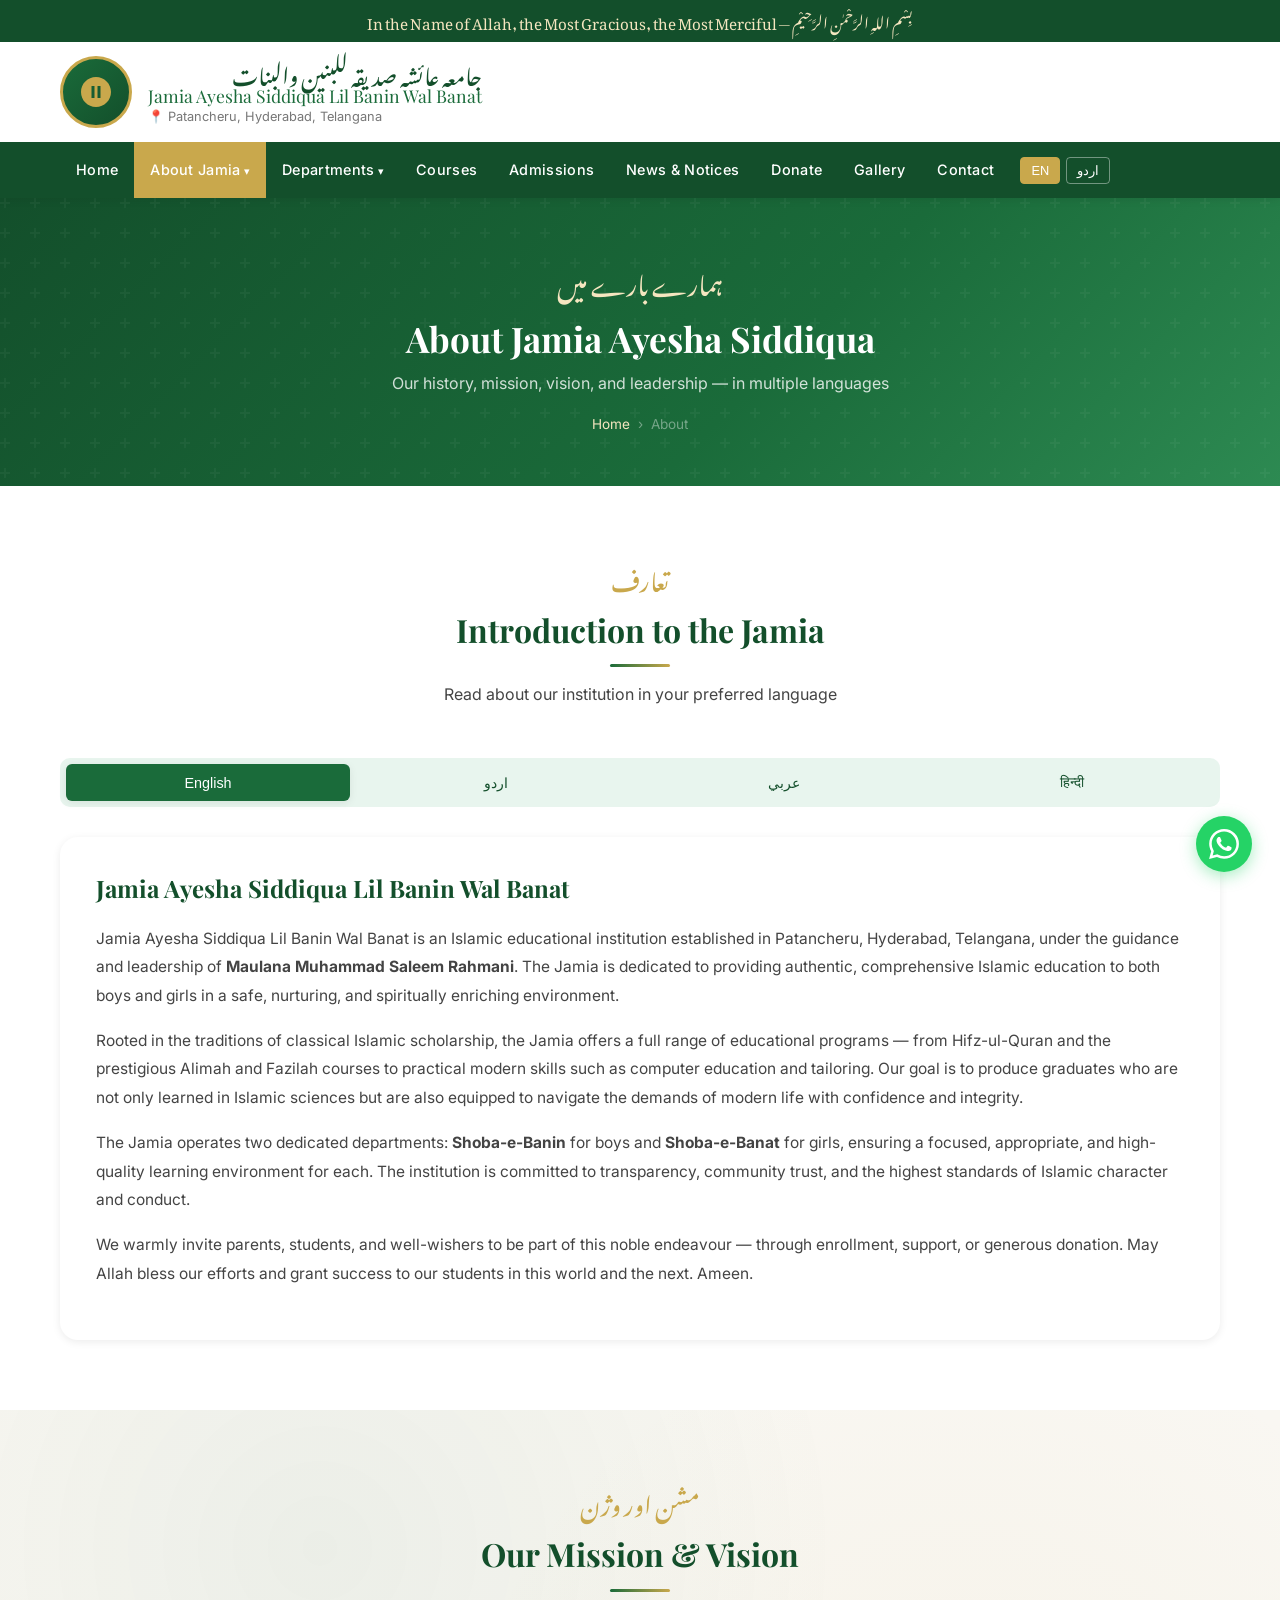
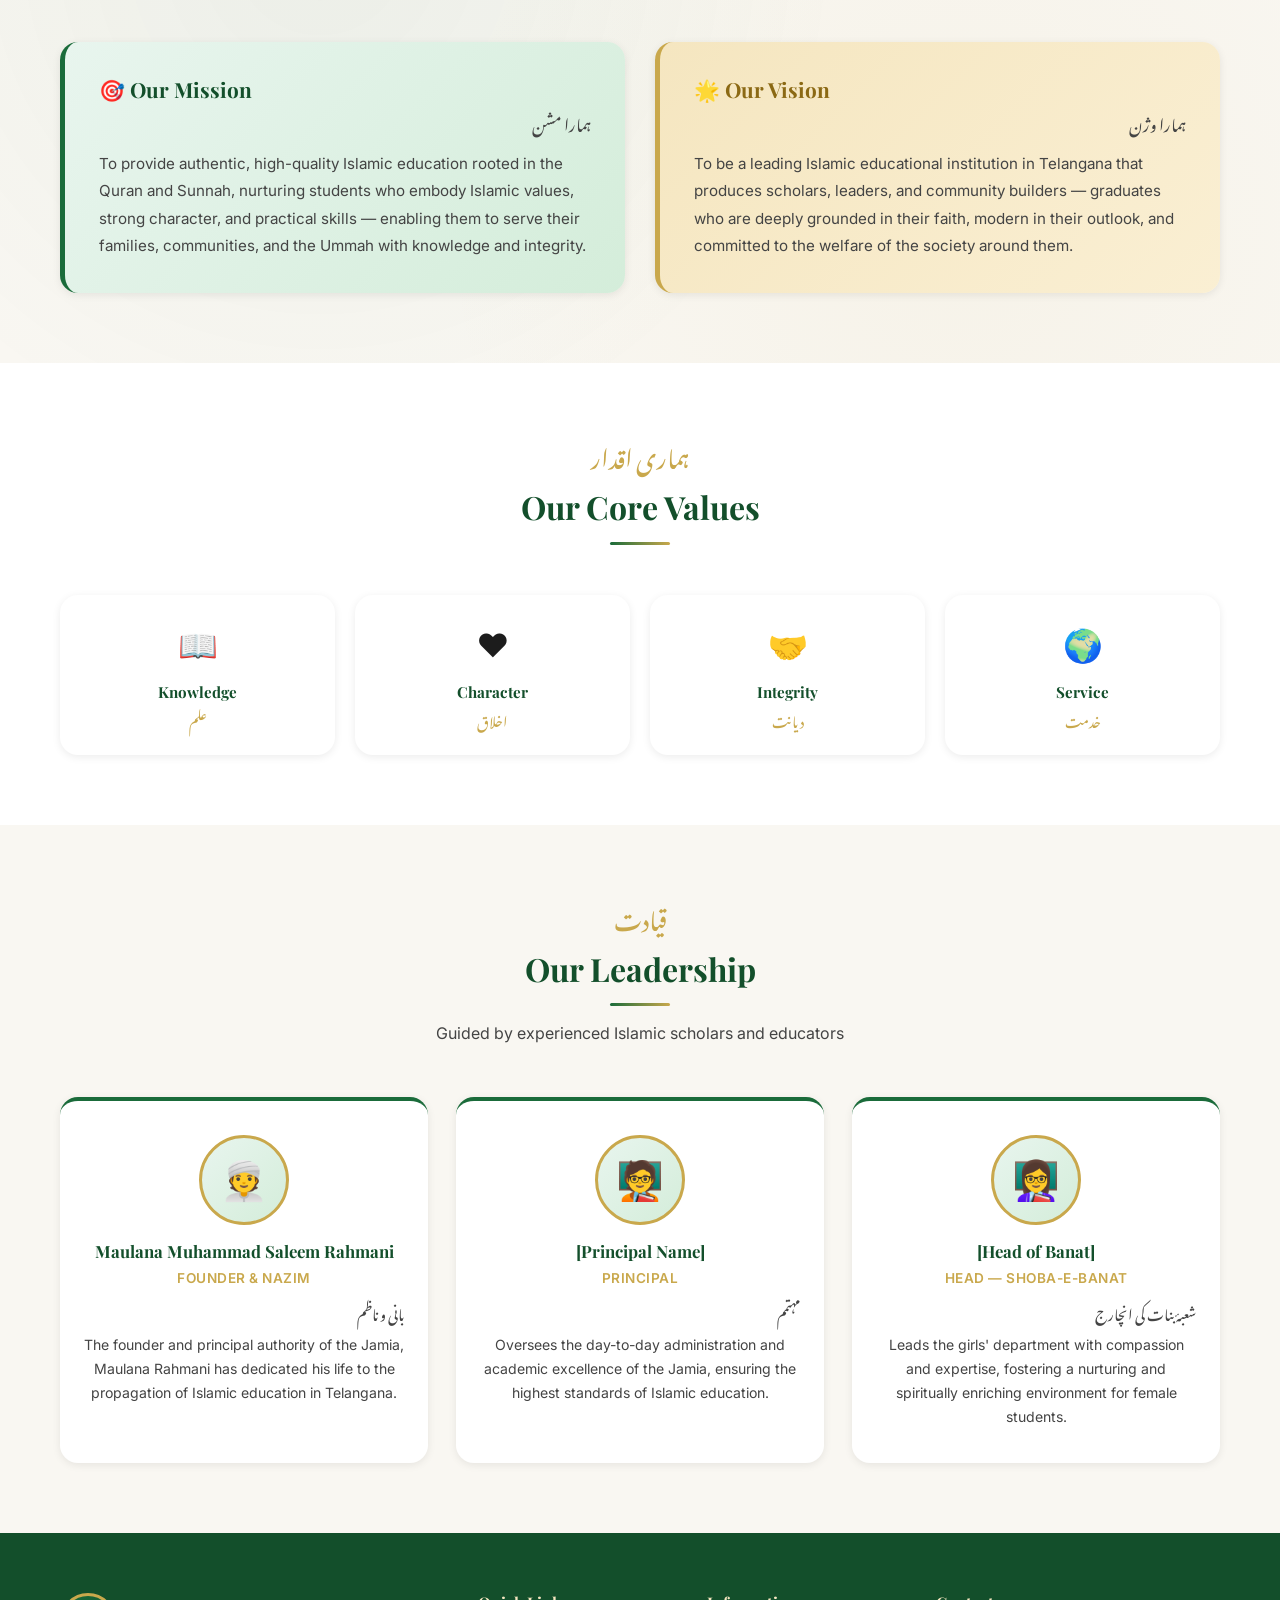
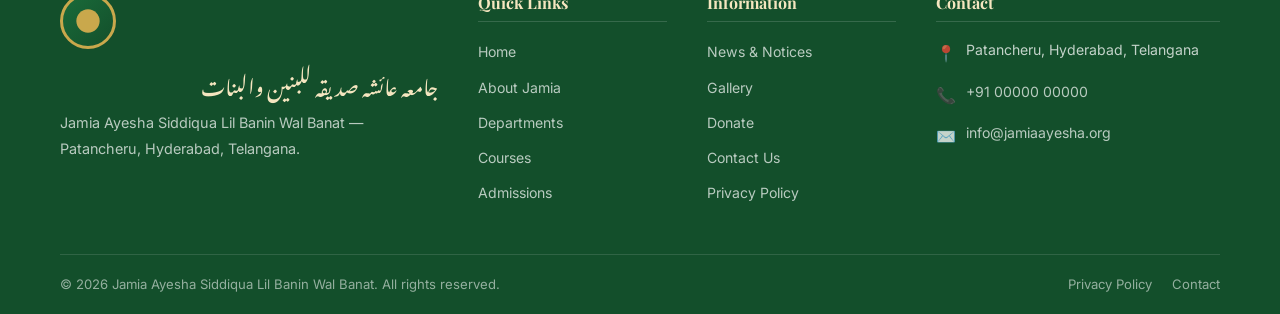
==== about.html @ 49579699 "feat: initial build — Jamia Ayesha Siddiqua complete static website" ====
<!DOCTYPE html>
<html lang="en">
<head>
  <meta charset="UTF-8" />
  <meta name="viewport" content="width=device-width, initial-scale=1.0" />
  <meta name="description" content="About Jamia Ayesha Siddiqua Lil Banin Wal Banat — Mission, Vision, Leadership, and introduction in English, Urdu, Arabic, and Hindi." />
  <title>About — Jamia Ayesha Siddiqua</title>
  <link rel="stylesheet" href="css/style.css" />
  <style>
    /* ---- LEADERSHIP CARDS ---- */
    .leadership-grid {
      display: grid;
      grid-template-columns: repeat(3, 1fr);
      gap: 28px;
    }
    .leader-card {
      text-align: center;
      background: var(--white);
      border-radius: var(--radius-lg);
      padding: 34px 24px;
      box-shadow: var(--shadow-sm);
      border-top: 4px solid var(--green);
      transition: transform var(--transition);
    }
    .leader-card:hover { transform: translateY(-4px); }
    .leader-avatar {
      width: 90px;
      height: 90px;
      border-radius: 50%;
      background: linear-gradient(135deg, var(--green-light), #d4edda);
      display: flex;
      align-items: center;
      justify-content: center;
      margin: 0 auto 16px;
      font-size: 2.4rem;
      border: 3px solid var(--gold);
    }
    .leader-card h3 { font-size: 1.05rem; color: var(--green-dark); margin-bottom: 4px; }
    .leader-card .role {
      font-size: 0.85rem;
      color: var(--gold);
      font-weight: 600;
      text-transform: uppercase;
      letter-spacing: 0.5px;
      display: block;
      margin-bottom: 10px;
    }
    .leader-card p { font-size: 0.88rem; color: var(--text-mid); }

    /* ---- MISSION/VISION ---- */
    .mv-grid {
      display: grid;
      grid-template-columns: 1fr 1fr;
      gap: 30px;
    }
    .mv-card {
      padding: 34px;
      border-radius: var(--radius-lg);
      box-shadow: var(--shadow-sm);
    }
    .mv-card.mission { background: linear-gradient(135deg, var(--green-light), #d4edda); border-left: 5px solid var(--green); }
    .mv-card.vision  { background: linear-gradient(135deg, var(--gold-light), #faefd3); border-left: 5px solid var(--gold); }
    .mv-card h3 { font-size: 1.3rem; margin-bottom: 6px; }
    .mv-card.mission h3 { color: var(--green-dark); }
    .mv-card.vision h3  { color: #8b6914; }
    .mv-card .urdu-sub {
      font-family: var(--font-urdu);
      font-size: 1rem;
      color: var(--text-mid);
      direction: rtl;
      display: block;
      margin-bottom: 14px;
    }
    .mv-card p { font-size: 0.95rem; color: var(--text-mid); line-height: 1.8; }

    /* ---- TAB CONTENT ---- */
    .intro-content {
      background: var(--white);
      border-radius: var(--radius-lg);
      padding: 36px;
      box-shadow: var(--shadow-sm);
    }
    .intro-content h2 {
      color: var(--green-dark);
      margin-bottom: 20px;
      font-size: 1.5rem;
    }
    .intro-content p {
      color: var(--text-mid);
      margin-bottom: 16px;
      font-size: 0.97rem;
      line-height: 1.85;
    }
    .intro-content.rtl p { direction: rtl; font-size: 1.05rem; line-height: 2; }
    .intro-content.rtl h2 { direction: rtl; }

    /* ---- VALUES ---- */
    .values-grid {
      display: grid;
      grid-template-columns: repeat(4, 1fr);
      gap: 20px;
    }
    .value-item {
      text-align: center;
      padding: 24px 16px;
      background: var(--white);
      border-radius: var(--radius-lg);
      box-shadow: var(--shadow-sm);
    }
    .value-icon { font-size: 2rem; display: block; margin-bottom: 10px; }
    .value-item h4 { font-size: 0.95rem; color: var(--green-dark); margin-bottom: 4px; }
    .value-item .urdu-val {
      font-family: var(--font-urdu);
      font-size: 0.88rem;
      color: var(--gold);
      direction: rtl;
      display: block;
    }

    @media (max-width: 768px) {
      .leadership-grid { grid-template-columns: 1fr; }
      .mv-grid { grid-template-columns: 1fr; }
      .values-grid { grid-template-columns: 1fr 1fr; }
      .intro-content { padding: 24px 18px; }
    }
    @media (max-width: 480px) {
      .values-grid { grid-template-columns: 1fr; }
    }
  </style>
</head>
<body>

<!-- HEADER -->
<header class="site-header">
  <div class="header-top">
    <p>بِسْمِ اللهِ الرَّحْمٰنِ الرَّحِيْمِ — In the Name of Allah, the Most Gracious, the Most Merciful</p>
  </div>
  <div class="container">
    <div class="header-brand">
      <a href="index.html" class="brand-logo">
        <div class="logo-placeholder">
          <svg viewBox="0 0 24 24"><path d="M12 2C6.48 2 2 6.48 2 12s4.48 10 10 10 10-4.48 10-10S17.52 2 12 2zm-1 14H9V8h2v8zm4 0h-2V8h2v8z"/></svg>
        </div>
        <div class="brand-text">
          <span class="name-urdu">جامعہ عائشہ صدیقہ للبنین والبنات</span>
          <span class="name-en">Jamia Ayesha Siddiqua Lil Banin Wal Banat</span>
          <span class="location">📍 Patancheru, Hyderabad, Telangana</span>
        </div>
      </a>
    </div>
  </div>
  <nav class="main-nav">
    <div class="container nav-inner">
      <ul class="nav-list" id="navList">
        <li><a href="index.html">Home</a></li>
        <li class="has-dropdown">
          <a href="about.html" class="active">About Jamia</a>
          <ul class="dropdown">
            <li><a href="about.html#intro">Introduction</a></li>
            <li><a href="about.html#mission">Mission & Vision</a></li>
            <li><a href="about.html#leadership">Leadership</a></li>
          </ul>
        </li>
        <li class="has-dropdown">
          <a href="departments.html">Departments</a>
          <ul class="dropdown">
            <li><a href="departments.html#banin">Shoba-e-Banin (Boys)</a></li>
            <li><a href="departments.html#banat">Shoba-e-Banat (Girls)</a></li>
          </ul>
        </li>
        <li><a href="courses.html">Courses</a></li>
        <li><a href="admissions.html">Admissions</a></li>
        <li><a href="news.html">News & Notices</a></li>
        <li><a href="donations.html">Donate</a></li>
        <li><a href="gallery.html">Gallery</a></li>
        <li><a href="contact.html">Contact</a></li>
        <div class="lang-switcher">
          <button class="lang-btn active" onclick="setLang('en')">EN</button>
          <button class="lang-btn" onclick="setLang('ur')">اردو</button>
        </div>
      </ul>
      <button class="hamburger" id="hamburger" aria-label="Toggle menu">
        <span></span><span></span><span></span>
      </button>
    </div>
  </nav>
</header>

<!-- PAGE HERO -->
<section class="page-hero">
  <div class="container">
    <span class="urdu-heading">ہمارے بارے میں</span>
    <h1>About Jamia Ayesha Siddiqua</h1>
    <p>Our history, mission, vision, and leadership — in multiple languages</p>
    <div class="breadcrumb">
      <a href="index.html">Home</a>
      <span>›</span>
      <span>About</span>
    </div>
  </div>
</section>

<!-- ============================================================
     INTRODUCTION — TABBED
     ============================================================ -->
<section class="section" id="intro">
  <div class="container">
    <div class="section-header">
      <span class="urdu-title">تعارف</span>
      <h2>Introduction to the Jamia</h2>
      <div class="divider"></div>
      <p>Read about our institution in your preferred language</p>
    </div>

    <div class="tabs" role="tablist">
      <button class="tab-btn active" role="tab" aria-selected="true"  onclick="switchTab('en')">English</button>
      <button class="tab-btn"        role="tab" aria-selected="false" onclick="switchTab('ur')">اردو</button>
      <button class="tab-btn"        role="tab" aria-selected="false" onclick="switchTab('ar')">عربي</button>
      <button class="tab-btn"        role="tab" aria-selected="false" onclick="switchTab('hi')">हिन्दी</button>
    </div>

    <!-- English -->
    <div class="tab-panel active" id="tab-en">
      <div class="intro-content">
        <h2>Jamia Ayesha Siddiqua Lil Banin Wal Banat</h2>
        <p>Jamia Ayesha Siddiqua Lil Banin Wal Banat is an Islamic educational institution established in Patancheru, Hyderabad, Telangana, under the guidance and leadership of <strong>Maulana Muhammad Saleem Rahmani</strong>. The Jamia is dedicated to providing authentic, comprehensive Islamic education to both boys and girls in a safe, nurturing, and spiritually enriching environment.</p>
        <p>Rooted in the traditions of classical Islamic scholarship, the Jamia offers a full range of educational programs — from Hifz-ul-Quran and the prestigious Alimah and Fazilah courses to practical modern skills such as computer education and tailoring. Our goal is to produce graduates who are not only learned in Islamic sciences but are also equipped to navigate the demands of modern life with confidence and integrity.</p>
        <p>The Jamia operates two dedicated departments: <strong>Shoba-e-Banin</strong> for boys and <strong>Shoba-e-Banat</strong> for girls, ensuring a focused, appropriate, and high-quality learning environment for each. The institution is committed to transparency, community trust, and the highest standards of Islamic character and conduct.</p>
        <p>We warmly invite parents, students, and well-wishers to be part of this noble endeavour — through enrollment, support, or generous donation. May Allah bless our efforts and grant success to our students in this world and the next. Ameen.</p>
      </div>
    </div>

    <!-- Urdu -->
    <div class="tab-panel" id="tab-ur">
      <div class="intro-content rtl urdu">
        <h2>جامعہ عائشہ صدیقہ للبنین والبنات</h2>
        <p>جامعہ عائشہ صدیقہ للبنین والبنات ایک اسلامی تعلیمی ادارہ ہے جو پٹانچیرو، حیدرآباد، تلنگانہ میں قائم کیا گیا ہے۔ یہ ادارہ مولانا محمد سلیم رحمانی کی سرپرستی اور رہنمائی میں ڈھیروں طلبہ و طالبات کو معیاری دینی تعلیم فراہم کر رہا ہے۔</p>
        <p>جامعہ کا بنیادی مقصد قرآن و سنت کی روشنی میں علم دین کو عام کرنا اور ایسے فارغین تیار کرنا ہے جو دین و دنیا دونوں میں کامیاب ہوں۔ ادارے میں حفظ القرآن، عالمہ، فاضلہ، مومنہ کورس، ایک سالہ دینیات ڈپلومہ، کمپیوٹر تعلیم اور سلائی کڑھائی جیسے مختلف شعبہ جات موجود ہیں۔</p>
        <p>جامعہ میں دو الگ الگ شعبہ جات قائم ہیں: <strong>شعبۂ بنین</strong> (لڑکوں کے لیے) اور <strong>شعبۂ بنات</strong> (لڑکیوں کے لیے)، تاکہ ہر طالب علم کو مناسب اور معیاری تعلیمی ماحول میسر ہو۔</p>
        <p>ہم تمام والدین، طلبہ و طالبات اور خیرخواہان کو دعوت دیتے ہیں کہ وہ اس نیک مشن میں شامل ہوں — خواہ داخلے کے ذریعے، تعاون سے، یا مالی امداد کے ذریعے۔ اللہ تعالیٰ ہمارے اس ادارے کو قبول فرمائے اور ہمارے طلبہ کو دنیا و آخرت میں کامیابی عطا فرمائے۔ آمین۔</p>
      </div>
    </div>

    <!-- Arabic -->
    <div class="tab-panel" id="tab-ar">
      <div class="intro-content rtl arabic">
        <h2>جامعة عائشة الصديقة للبنين والبنات</h2>
        <p>جامعة عائشة الصديقة للبنين والبنات مؤسسة تعليمية إسلامية تأسست في باتانشيرو، حيدر آباد، تلنغانا، بالهند، تحت إشراف وقيادة <strong>المولانا محمد سليم رحماني</strong>. تسعى الجامعة إلى تقديم تعليم إسلامي أصيل وشامل للطلاب والطالبات في بيئة آمنة ومثرية روحياً.</p>
        <p>تضم الجامعة مناهج متنوعة تشمل حفظ القرآن الكريم، ودورات العالمة والفاضلة، ودبلوم سنوي في الدينيات، إضافة إلى التعليم الحاسوبي والتدريب المهني؛ مما يُعدّ الطلاب لمواجهة متطلبات الحياة المعاصرة بثقة وأخلاق إسلامية رفيعة.</p>
        <p>يشتمل الجامعة على قسمين مستقلين: <strong>شعبة البنين</strong> و<strong>شعبة البنات</strong>، لضمان بيئة تعليمية ملائمة وعالية الجودة لكلٍّ منهما.</p>
        <p>ندعو الآباء والطلاب والمحسنين للمشاركة في هذا المشروع النبيل — سواء بالالتحاق بالدراسة أو بالدعم والمساهمة المادية. اللهم تقبّل منا وأعِن طلابنا على النجاح في الدنيا والآخرة. آمين.</p>
      </div>
    </div>

    <!-- Hindi -->
    <div class="tab-panel" id="tab-hi">
      <div class="intro-content">
        <h2>जामिया आयशा सिद्दीका लिल बनीन वल बनात</h2>
        <p>जामिया आयशा सिद्दीका लिल बनीन वल बनात एक इस्लामी शैक्षणिक संस्थान है जो पटानचेरू, हैदराबाद, तेलंगाना में स्थापित किया गया है। यह संस्थान <strong>मौलाना मुहम्मद सलीम रहमानी</strong> के नेतृत्व और मार्गदर्शन में बच्चों और बच्चियों दोनों को उत्कृष्ट दीनी शिक्षा प्रदान कर रहा है।</p>
        <p>जामिया में हिफ्ज़ उल-क़ुरआन, आलिमह और फ़ाज़िलह कोर्स, मोमिना कोर्स, एक वर्षीय दीनियात डिप्लोमा, कंप्यूटर शिक्षा और सिलाई-कढ़ाई जैसे विविध पाठ्यक्रम उपलब्ध हैं। हमारा लक्ष्य ऐसे स्नातक तैयार करना है जो दीन और दुनिया दोनों में सफल हों।</p>
        <p>संस्थान में दो अलग विभाग हैं: <strong>शोबा-ए-बनीन</strong> (लड़कों के लिए) और <strong>शोबा-ए-बनात</strong> (लड़कियों के लिए), जिससे प्रत्येक विद्यार्थी को उचित और उच्च-गुणवत्ता वाला शैक्षिक माहौल मिले।</p>
        <p>हम सभी अभिभावकों, छात्रों और शुभचिंतकों को इस नेक कार्य में भाग लेने के लिए आमंत्रित करते हैं। अल्लाह हमारे प्रयासों को स्वीकार करे और हमारे छात्रों को इस दुनिया और आखिरत में कामयाबी दे। आमीन।</p>
      </div>
    </div>
  </div>
</section>

<!-- ============================================================
     MISSION & VISION
     ============================================================ -->
<section class="section section-alt pattern-bg" id="mission">
  <div class="container">
    <div class="section-header">
      <span class="urdu-title">مشن اور وژن</span>
      <h2>Our Mission & Vision</h2>
      <div class="divider"></div>
    </div>
    <div class="mv-grid">
      <div class="mv-card mission">
        <h3>🎯 Our Mission</h3>
        <span class="urdu-sub">ہمارا مشن</span>
        <p>To provide authentic, high-quality Islamic education rooted in the Quran and Sunnah, nurturing students who embody Islamic values, strong character, and practical skills — enabling them to serve their families, communities, and the Ummah with knowledge and integrity.</p>
      </div>
      <div class="mv-card vision">
        <h3>🌟 Our Vision</h3>
        <span class="urdu-sub">ہمارا وژن</span>
        <p>To be a leading Islamic educational institution in Telangana that produces scholars, leaders, and community builders — graduates who are deeply grounded in their faith, modern in their outlook, and committed to the welfare of the society around them.</p>
      </div>
    </div>
  </div>
</section>

<!-- ============================================================
     CORE VALUES
     ============================================================ -->
<section class="section">
  <div class="container">
    <div class="section-header">
      <span class="urdu-title">ہماری اقدار</span>
      <h2>Our Core Values</h2>
      <div class="divider"></div>
    </div>
    <div class="values-grid">
      <div class="value-item">
        <span class="value-icon">📖</span>
        <h4>Knowledge</h4>
        <span class="urdu-val">علم</span>
      </div>
      <div class="value-item">
        <span class="value-icon">❤️</span>
        <h4>Character</h4>
        <span class="urdu-val">اخلاق</span>
      </div>
      <div class="value-item">
        <span class="value-icon">🤝</span>
        <h4>Integrity</h4>
        <span class="urdu-val">دیانت</span>
      </div>
      <div class="value-item">
        <span class="value-icon">🌍</span>
        <h4>Service</h4>
        <span class="urdu-val">خدمت</span>
      </div>
    </div>
  </div>
</section>

<!-- ============================================================
     LEADERSHIP
     ============================================================ -->
<section class="section section-alt" id="leadership">
  <div class="container">
    <div class="section-header">
      <span class="urdu-title">قیادت</span>
      <h2>Our Leadership</h2>
      <div class="divider"></div>
      <p>Guided by experienced Islamic scholars and educators</p>
    </div>
    <div class="leadership-grid">
      <div class="leader-card">
        <div class="leader-avatar">👳</div>
        <h3>Maulana Muhammad Saleem Rahmani</h3>
        <span class="role">Founder & Nazim</span>
        <!-- Replace with Urdu title if needed -->
        <p class="urdu" style="font-size:0.9rem;margin-bottom:8px;">بانی و ناظم</p>
        <p>The founder and principal authority of the Jamia, Maulana Rahmani has dedicated his life to the propagation of Islamic education in Telangana.</p>
      </div>
      <div class="leader-card">
        <div class="leader-avatar">🧑‍🏫</div>
        <h3>[Principal Name]</h3>
        <!-- Replace with actual name -->
        <span class="role">Principal</span>
        <p class="urdu" style="font-size:0.9rem;margin-bottom:8px;">مہتمم</p>
        <p>Oversees the day-to-day administration and academic excellence of the Jamia, ensuring the highest standards of Islamic education.</p>
      </div>
      <div class="leader-card">
        <div class="leader-avatar">👩‍🏫</div>
        <h3>[Head of Banat]</h3>
        <!-- Replace with actual name -->
        <span class="role">Head — Shoba-e-Banat</span>
        <p class="urdu" style="font-size:0.9rem;margin-bottom:8px;">شعبۂ بنات کی انچارج</p>
        <p>Leads the girls' department with compassion and expertise, fostering a nurturing and spiritually enriching environment for female students.</p>
      </div>
    </div>
  </div>
</section>

<!-- FOOTER -->
<footer class="site-footer">
  <div class="container">
    <div class="footer-grid">
      <div class="footer-brand">
        <div class="logo-placeholder" style="width:56px;height:56px;">
          <svg viewBox="0 0 24 24" style="width:28px;height:28px;fill:var(--gold);"><path d="M12 2C6.48 2 2 6.48 2 12s4.48 10 10 10 10-4.48 10-10S17.52 2 12 2z"/></svg>
        </div>
        <span class="name-urdu" style="margin-top:10px;">جامعہ عائشہ صدیقہ للبنین والبنات</span>
        <p style="margin-top:10px;">Jamia Ayesha Siddiqua Lil Banin Wal Banat — Patancheru, Hyderabad, Telangana.</p>
      </div>
      <div class="footer-col">
        <h4>Quick Links</h4>
        <ul>
          <li><a href="index.html">Home</a></li>
          <li><a href="about.html">About Jamia</a></li>
          <li><a href="departments.html">Departments</a></li>
          <li><a href="courses.html">Courses</a></li>
          <li><a href="admissions.html">Admissions</a></li>
        </ul>
      </div>
      <div class="footer-col">
        <h4>Information</h4>
        <ul>
          <li><a href="news.html">News & Notices</a></li>
          <li><a href="gallery.html">Gallery</a></li>
          <li><a href="donations.html">Donate</a></li>
          <li><a href="contact.html">Contact Us</a></li>
          <li><a href="privacy.html">Privacy Policy</a></li>
        </ul>
      </div>
      <div class="footer-col">
        <h4>Contact</h4>
        <div class="footer-contact-item"><span class="icon">📍</span><span>Patancheru, Hyderabad, Telangana</span></div>
        <div class="footer-contact-item"><span class="icon">📞</span><a href="tel:+910000000000" style="color:rgba(255,255,255,0.7);">+91 00000 00000</a></div>
        <div class="footer-contact-item"><span class="icon">✉️</span><a href="mailto:info@jamiaayesha.org" style="color:rgba(255,255,255,0.7);">info@jamiaayesha.org</a></div>
      </div>
    </div>
    <div class="footer-bottom">
      <p>© 2026 Jamia Ayesha Siddiqua Lil Banin Wal Banat. All rights reserved.</p>
      <div class="footer-bottom-links">
        <a href="privacy.html">Privacy Policy</a>
        <a href="contact.html">Contact</a>
      </div>
    </div>
  </div>
</footer>

<a href="https://wa.me/910000000000" class="whatsapp-float" target="_blank" rel="noopener" aria-label="Chat on WhatsApp">
  <svg viewBox="0 0 24 24"><path d="M17.472 14.382c-.297-.149-1.758-.867-2.03-.967-.273-.099-.471-.148-.67.15-.197.297-.767.966-.94 1.164-.173.199-.347.223-.644.075-.297-.15-1.255-.463-2.39-1.475-.883-.788-1.48-1.761-1.653-2.059-.173-.297-.018-.458.13-.606.134-.133.298-.347.446-.52.149-.174.198-.298.298-.497.099-.198.05-.371-.025-.52-.075-.149-.669-1.612-.916-2.207-.242-.579-.487-.5-.669-.51-.173-.008-.371-.01-.57-.01-.198 0-.52.074-.792.372-.272.297-1.04 1.016-1.04 2.479 0 1.462 1.065 2.875 1.213 3.074.149.198 2.096 3.2 5.077 4.487.709.306 1.262.489 1.694.625.712.227 1.36.195 1.871.118.571-.085 1.758-.719 2.006-1.413.248-.694.248-1.289.173-1.413-.074-.124-.272-.198-.57-.347m-5.421 7.403h-.004a9.87 9.87 0 01-5.031-1.378l-.361-.214-3.741.982.998-3.648-.235-.374a9.86 9.86 0 01-1.51-5.26c.001-5.45 4.436-9.884 9.888-9.884 2.64 0 5.122 1.03 6.988 2.898a9.825 9.825 0 012.893 6.994c-.003 5.45-4.437 9.884-9.885 9.884m8.413-18.297A11.815 11.815 0 0012.05 0C5.495 0 .16 5.335.157 11.892c0 2.096.547 4.142 1.588 5.945L.057 24l6.305-1.654a11.882 11.882 0 005.683 1.448h.005c6.554 0 11.89-5.335 11.893-11.893a11.821 11.821 0 00-3.48-8.413z"/></svg>
</a>
<script src="js/main.js"></script>
</body>
</html>
---- css/style.css ----
/* ============================================================
   Jamia Ayesha Siddiqua — Main Stylesheet
   Colors: Green (#1a6b3a), White (#ffffff), Gold (#c9a84c)
   ============================================================ */

/* ---------- Google Fonts ---------- */
@import url('https://fonts.googleapis.com/css2?family=Amiri:ital,wght@0,400;0,700;1,400&family=Noto+Nastaliq+Urdu:wght@400;700&family=Playfair+Display:wght@600;700&family=Inter:wght@300;400;500;600&display=swap');

/* ---------- CSS Variables ---------- */
:root {
  --green:        #1a6b3a;
  --green-dark:   #134f2b;
  --green-light:  #e8f5ee;
  --gold:         #c9a84c;
  --gold-light:   #f5e6c0;
  --white:        #ffffff;
  --off-white:    #f9f7f2;
  --text-dark:    #1c1c1c;
  --text-mid:     #444444;
  --text-light:   #777777;
  --border:       #ddd;
  --shadow-sm:    0 2px 8px rgba(0,0,0,0.08);
  --shadow-md:    0 4px 20px rgba(0,0,0,0.12);
  --shadow-lg:    0 8px 40px rgba(0,0,0,0.16);
  --radius:       10px;
  --radius-lg:    18px;
  --transition:   0.3s ease;
  --font-en:      'Inter', sans-serif;
  --font-heading: 'Playfair Display', serif;
  --font-arabic:  'Amiri', serif;
  --font-urdu:    'Noto Nastaliq Urdu', 'Amiri', serif;
}

/* ---------- Reset & Base ---------- */
*, *::before, *::after { box-sizing: border-box; margin: 0; padding: 0; }

html { scroll-behavior: smooth; font-size: 16px; }

body {
  font-family: var(--font-en);
  color: var(--text-dark);
  background: var(--white);
  line-height: 1.7;
  overflow-x: hidden;
}

img { max-width: 100%; height: auto; display: block; }
a  { color: var(--green); text-decoration: none; transition: color var(--transition); }
a:hover { color: var(--gold); }
ul { list-style: none; }

.container {
  max-width: 1200px;
  margin: 0 auto;
  padding: 0 20px;
}

/* ---------- Typography ---------- */
h1, h2, h3, h4 {
  font-family: var(--font-heading);
  color: var(--text-dark);
  line-height: 1.3;
}

.urdu, .urdu * {
  font-family: var(--font-urdu);
  direction: rtl;
  text-align: right;
}

.arabic, .arabic * {
  font-family: var(--font-arabic);
  direction: rtl;
  text-align: right;
}

/* ---------- Section Utilities ---------- */
.section { padding: 70px 0; }
.section-alt { background: var(--off-white); }

.section-header {
  text-align: center;
  margin-bottom: 50px;
}
.section-header h2 {
  font-size: 2rem;
  color: var(--green-dark);
  margin-bottom: 10px;
}
.section-header .urdu-title {
  font-family: var(--font-urdu);
  font-size: 1.5rem;
  color: var(--gold);
  direction: rtl;
  display: block;
  margin-bottom: 12px;
}
.section-header p {
  color: var(--text-mid);
  max-width: 600px;
  margin: 0 auto;
}
.divider {
  width: 60px;
  height: 3px;
  background: linear-gradient(90deg, var(--green), var(--gold));
  margin: 14px auto;
  border-radius: 2px;
}

/* ---------- Buttons ---------- */
.btn {
  display: inline-block;
  padding: 12px 28px;
  border-radius: var(--radius);
  font-weight: 600;
  font-size: 0.95rem;
  cursor: pointer;
  transition: all var(--transition);
  border: 2px solid transparent;
  text-align: center;
}
.btn-primary {
  background: var(--green);
  color: var(--white);
  border-color: var(--green);
}
.btn-primary:hover {
  background: var(--green-dark);
  color: var(--white);
  transform: translateY(-2px);
  box-shadow: var(--shadow-md);
}
.btn-gold {
  background: var(--gold);
  color: var(--white);
  border-color: var(--gold);
}
.btn-gold:hover {
  background: #b8923e;
  color: var(--white);
  transform: translateY(-2px);
  box-shadow: var(--shadow-md);
}
.btn-outline {
  background: transparent;
  color: var(--white);
  border-color: var(--white);
}
.btn-outline:hover {
  background: var(--white);
  color: var(--green);
}

/* ============================================================
   HEADER & NAVIGATION
   ============================================================ */
.site-header {
  background: var(--white);
  box-shadow: var(--shadow-sm);
  position: sticky;
  top: 0;
  z-index: 1000;
}

/* Top bar */
.header-top {
  background: var(--green-dark);
  padding: 8px 0;
  text-align: center;
}
.header-top p {
  font-family: var(--font-urdu);
  color: var(--gold-light);
  font-size: 0.95rem;
  direction: rtl;
}

/* Logo row */
.header-brand {
  display: flex;
  align-items: center;
  justify-content: space-between;
  padding: 14px 0;
  gap: 20px;
}
.brand-logo {
  display: flex;
  align-items: center;
  gap: 16px;
  text-decoration: none;
}
.logo-img {
  width: 72px;
  height: 72px;
  border-radius: 50%;
  border: 3px solid var(--gold);
  object-fit: cover;
}
.logo-placeholder {
  width: 72px;
  height: 72px;
  border-radius: 50%;
  background: linear-gradient(135deg, var(--green), var(--green-dark));
  border: 3px solid var(--gold);
  display: flex;
  align-items: center;
  justify-content: center;
  flex-shrink: 0;
}
.logo-placeholder svg { width: 36px; height: 36px; fill: var(--gold); }
.brand-text { line-height: 1.2; }
.brand-text .name-urdu {
  font-family: var(--font-urdu);
  font-size: 1.4rem;
  color: var(--green-dark);
  direction: rtl;
  display: block;
}
.brand-text .name-en {
  font-family: var(--font-heading);
  font-size: 1.1rem;
  color: var(--green);
  display: block;
}
.brand-text .location {
  font-size: 0.8rem;
  color: var(--text-light);
}

/* Navbar */
.main-nav {
  background: var(--green-dark);
}
.nav-inner {
  display: flex;
  align-items: center;
  justify-content: space-between;
}
.nav-list {
  display: flex;
  align-items: center;
}
.nav-list > li {
  position: relative;
}
.nav-list > li > a {
  display: block;
  padding: 16px 16px;
  color: var(--white);
  font-size: 0.9rem;
  font-weight: 500;
  letter-spacing: 0.3px;
  transition: background var(--transition), color var(--transition);
  white-space: nowrap;
}
.nav-list > li > a:hover,
.nav-list > li > a.active {
  background: var(--gold);
  color: var(--white);
}

/* Dropdown */
.has-dropdown > a::after {
  content: ' ▾';
  font-size: 0.7rem;
}
.dropdown {
  display: none;
  position: absolute;
  top: 100%;
  left: 0;
  background: var(--white);
  min-width: 200px;
  box-shadow: var(--shadow-md);
  border-top: 3px solid var(--gold);
  border-radius: 0 0 var(--radius) var(--radius);
  z-index: 999;
}
.dropdown li a {
  display: block;
  padding: 11px 18px;
  color: var(--text-dark);
  font-size: 0.88rem;
  border-bottom: 1px solid #f0f0f0;
  transition: background var(--transition);
}
.dropdown li:last-child a { border-bottom: none; }
.dropdown li a:hover { background: var(--green-light); color: var(--green); }
.has-dropdown:hover .dropdown { display: block; }

/* Language switcher */
.lang-switcher {
  display: flex;
  gap: 6px;
  padding: 0 10px;
}
.lang-btn {
  background: transparent;
  border: 1px solid rgba(255,255,255,0.4);
  color: var(--white);
  padding: 5px 10px;
  border-radius: 4px;
  font-size: 0.8rem;
  cursor: pointer;
  transition: all var(--transition);
}
.lang-btn:hover, .lang-btn.active {
  background: var(--gold);
  border-color: var(--gold);
}

/* Hamburger */
.hamburger {
  display: none;
  flex-direction: column;
  gap: 5px;
  cursor: pointer;
  padding: 10px;
  background: none;
  border: none;
}
.hamburger span {
  display: block;
  width: 24px;
  height: 2px;
  background: var(--white);
  border-radius: 2px;
  transition: all var(--transition);
}
.hamburger.open span:nth-child(1) { transform: translateY(7px) rotate(45deg); }
.hamburger.open span:nth-child(2) { opacity: 0; }
.hamburger.open span:nth-child(3) { transform: translateY(-7px) rotate(-45deg); }

/* ============================================================
   FOOTER
   ============================================================ */
.site-footer {
  background: var(--green-dark);
  color: rgba(255,255,255,0.85);
  padding: 60px 0 0;
}
.footer-grid {
  display: grid;
  grid-template-columns: 2fr 1fr 1fr 1.5fr;
  gap: 40px;
  padding-bottom: 40px;
}
.footer-brand .logo-placeholder {
  margin-bottom: 16px;
}
.footer-brand p {
  font-size: 0.9rem;
  line-height: 1.8;
  color: rgba(255,255,255,0.7);
}
.footer-brand .name-urdu {
  font-family: var(--font-urdu);
  font-size: 1.3rem;
  color: var(--gold-light);
  direction: rtl;
  display: block;
  margin-bottom: 8px;
}
.footer-col h4 {
  color: var(--gold-light);
  font-size: 1rem;
  font-family: var(--font-heading);
  margin-bottom: 16px;
  padding-bottom: 8px;
  border-bottom: 1px solid rgba(255,255,255,0.15);
}
.footer-col ul li {
  margin-bottom: 8px;
}
.footer-col ul li a {
  color: rgba(255,255,255,0.7);
  font-size: 0.88rem;
  transition: color var(--transition);
}
.footer-col ul li a:hover { color: var(--gold-light); }
.footer-contact-item {
  display: flex;
  align-items: flex-start;
  gap: 10px;
  margin-bottom: 12px;
  font-size: 0.88rem;
  color: rgba(255,255,255,0.75);
}
.footer-contact-item .icon { font-size: 1rem; flex-shrink: 0; margin-top: 2px; }

.footer-bottom {
  border-top: 1px solid rgba(255,255,255,0.12);
  padding: 18px 0;
  display: flex;
  justify-content: space-between;
  align-items: center;
  flex-wrap: wrap;
  gap: 10px;
}
.footer-bottom p { font-size: 0.82rem; color: rgba(255,255,255,0.55); }
.footer-bottom-links { display: flex; gap: 20px; }
.footer-bottom-links a {
  font-size: 0.82rem;
  color: rgba(255,255,255,0.55);
}
.footer-bottom-links a:hover { color: var(--gold-light); }

/* ============================================================
   ISLAMIC GEOMETRIC PATTERN (CSS-only background)
   ============================================================ */
.pattern-bg {
  background-color: var(--off-white);
  background-image:
    radial-gradient(circle at 25% 25%, rgba(26,107,58,0.06) 0%, transparent 50%),
    radial-gradient(circle at 75% 75%, rgba(201,168,76,0.06) 0%, transparent 50%);
}

/* ============================================================
   PAGE HERO BANNER (inner pages)
   ============================================================ */
.page-hero {
  background: linear-gradient(135deg, var(--green-dark) 0%, var(--green) 60%, #2d8a52 100%);
  padding: 60px 0 50px;
  text-align: center;
  position: relative;
  overflow: hidden;
}
.page-hero::before {
  content: '';
  position: absolute;
  inset: 0;
  background-image: url("data:image/svg+xml,%3Csvg width='60' height='60' viewBox='0 0 60 60' xmlns='http://www.w3.org/2000/svg'%3E%3Cg fill='none' fill-rule='evenodd'%3E%3Cg fill='%23ffffff' fill-opacity='0.04'%3E%3Cpath d='M36 34v-4h-2v4h-4v2h4v4h2v-4h4v-2h-4zm0-30V0h-2v4h-4v2h4v4h2V6h4V4h-4zM6 34v-4H4v4H0v2h4v4h2v-4h4v-2H6zM6 4V0H4v4H0v2h4v4h2V6h4V4H6z'/%3E%3C/g%3E%3C/g%3E%3C/svg%3E");
}
.page-hero h1 {
  color: var(--white);
  font-size: 2.2rem;
  margin-bottom: 8px;
  position: relative;
}
.page-hero .urdu-heading {
  font-family: var(--font-urdu);
  font-size: 1.6rem;
  color: var(--gold-light);
  direction: rtl;
  display: block;
  margin-bottom: 14px;
  position: relative;
}
.page-hero p {
  color: rgba(255,255,255,0.8);
  max-width: 550px;
  margin: 0 auto;
  position: relative;
}
.breadcrumb {
  display: flex;
  justify-content: center;
  gap: 8px;
  margin-top: 16px;
  font-size: 0.85rem;
  color: rgba(255,255,255,0.6);
  position: relative;
}
.breadcrumb a { color: var(--gold-light); }
.breadcrumb span { color: rgba(255,255,255,0.4); }

/* ============================================================
   CARDS
   ============================================================ */
.card {
  background: var(--white);
  border-radius: var(--radius-lg);
  box-shadow: var(--shadow-sm);
  overflow: hidden;
  transition: transform var(--transition), box-shadow var(--transition);
}
.card:hover {
  transform: translateY(-5px);
  box-shadow: var(--shadow-md);
}
.card-icon {
  width: 60px;
  height: 60px;
  border-radius: 50%;
  background: var(--green-light);
  display: flex;
  align-items: center;
  justify-content: center;
  margin-bottom: 16px;
  font-size: 1.6rem;
}
.card-body { padding: 24px; }
.card-body h3 {
  font-size: 1.1rem;
  color: var(--green-dark);
  margin-bottom: 6px;
}
.card-body .urdu-label {
  font-family: var(--font-urdu);
  font-size: 1rem;
  color: var(--gold);
  direction: rtl;
  display: block;
  margin-bottom: 10px;
}
.card-body p { font-size: 0.9rem; color: var(--text-mid); }

/* ============================================================
   TABS (About page language switcher)
   ============================================================ */
.tabs {
  display: flex;
  gap: 4px;
  background: var(--green-light);
  padding: 6px;
  border-radius: var(--radius);
  margin-bottom: 30px;
  flex-wrap: wrap;
}
.tab-btn {
  flex: 1;
  padding: 10px 18px;
  background: transparent;
  border: none;
  border-radius: 6px;
  cursor: pointer;
  font-size: 0.9rem;
  font-weight: 500;
  color: var(--green-dark);
  transition: all var(--transition);
  min-width: 80px;
}
.tab-btn.active {
  background: var(--green);
  color: var(--white);
  box-shadow: var(--shadow-sm);
}
.tab-btn:hover:not(.active) { background: rgba(26,107,58,0.1); }
.tab-panel { display: none; }
.tab-panel.active { display: block; }

/* ============================================================
   FORMS
   ============================================================ */
.form-group {
  margin-bottom: 20px;
}
.form-group label {
  display: block;
  font-size: 0.9rem;
  font-weight: 500;
  color: var(--text-dark);
  margin-bottom: 6px;
}
.form-group input,
.form-group select,
.form-group textarea {
  width: 100%;
  padding: 11px 14px;
  border: 1.5px solid var(--border);
  border-radius: var(--radius);
  font-size: 0.95rem;
  font-family: var(--font-en);
  color: var(--text-dark);
  background: var(--white);
  transition: border-color var(--transition), box-shadow var(--transition);
  outline: none;
}
.form-group input:focus,
.form-group select:focus,
.form-group textarea:focus {
  border-color: var(--green);
  box-shadow: 0 0 0 3px rgba(26,107,58,0.1);
}
.form-grid { display: grid; grid-template-columns: 1fr 1fr; gap: 20px; }

/* ============================================================
   WHATSAPP FLOATING BUTTON
   ============================================================ */
.whatsapp-float {
  position: fixed;
  bottom: 28px;
  right: 28px;
  width: 56px;
  height: 56px;
  background: #25D366;
  border-radius: 50%;
  display: flex;
  align-items: center;
  justify-content: center;
  box-shadow: 0 4px 16px rgba(37,211,102,0.4);
  z-index: 9999;
  transition: transform var(--transition), box-shadow var(--transition);
}
.whatsapp-float:hover {
  transform: scale(1.1);
  box-shadow: 0 6px 24px rgba(37,211,102,0.5);
}
.whatsapp-float svg { width: 30px; height: 30px; fill: #fff; }

/* ============================================================
   NEWS / NOTICE CARDS
   ============================================================ */
.news-card {
  background: var(--white);
  border-radius: var(--radius);
  padding: 22px;
  box-shadow: var(--shadow-sm);
  border-left: 4px solid var(--green);
  transition: transform var(--transition);
}
.news-card:hover { transform: translateX(4px); }
.news-card .badge {
  display: inline-block;
  padding: 3px 10px;
  border-radius: 20px;
  font-size: 0.75rem;
  font-weight: 600;
  text-transform: uppercase;
  letter-spacing: 0.5px;
  margin-bottom: 10px;
}
.badge-notice  { background: #e8f5ee; color: var(--green); }
.badge-event   { background: #fff8e6; color: #b8860b; }
.badge-result  { background: #e8f0ff; color: #2a52be; }
.news-card h3  { font-size: 1rem; color: var(--text-dark); margin-bottom: 6px; }
.news-card .meta { font-size: 0.8rem; color: var(--text-light); }

/* ============================================================
   GALLERY
   ============================================================ */
.gallery-grid {
  display: grid;
  grid-template-columns: repeat(auto-fill, minmax(260px, 1fr));
  gap: 16px;
}
.gallery-item {
  border-radius: var(--radius);
  overflow: hidden;
  aspect-ratio: 4/3;
  background: var(--green-light);
  position: relative;
}
.gallery-item img {
  width: 100%; height: 100%;
  object-fit: cover;
  transition: transform 0.5s ease;
}
.gallery-item:hover img { transform: scale(1.06); }
.gallery-placeholder {
  width: 100%; height: 100%;
  display: flex;
  flex-direction: column;
  align-items: center;
  justify-content: center;
  color: var(--green);
  font-size: 0.85rem;
  gap: 8px;
}
.gallery-placeholder span { font-size: 2rem; }

/* ============================================================
   DONATION SECTION
   ============================================================ */
.donation-card {
  background: linear-gradient(135deg, var(--green-dark), var(--green));
  color: var(--white);
  border-radius: var(--radius-lg);
  padding: 40px;
  text-align: center;
}
.donation-card h2 {
  color: var(--white);
  font-size: 1.8rem;
  margin-bottom: 10px;
}
.donation-card .urdu-title {
  font-family: var(--font-urdu);
  font-size: 1.4rem;
  color: var(--gold-light);
  direction: rtl;
  display: block;
  margin-bottom: 16px;
}
.donation-card p { color: rgba(255,255,255,0.85); margin-bottom: 24px; }
.qr-placeholder {
  width: 160px;
  height: 160px;
  background: var(--white);
  border-radius: var(--radius);
  display: flex;
  align-items: center;
  justify-content: center;
  margin: 0 auto 20px;
  padding: 12px;
}
.qr-placeholder img { width: 100%; }
.upi-id {
  background: rgba(255,255,255,0.15);
  border-radius: var(--radius);
  padding: 10px 20px;
  font-size: 0.95rem;
  display: inline-block;
  margin-bottom: 20px;
  letter-spacing: 0.5px;
}

/* ============================================================
   RESPONSIVE
   ============================================================ */

/* Tablet */
@media (max-width: 1024px) {
  .footer-grid { grid-template-columns: 1fr 1fr; }
  .nav-list > li > a { padding: 16px 12px; font-size: 0.85rem; }
}

/* Mobile */
@media (max-width: 768px) {
  .section { padding: 50px 0; }
  .section-header h2 { font-size: 1.6rem; }
  .page-hero h1 { font-size: 1.6rem; }

  /* Header */
  .header-brand { flex-direction: column; align-items: flex-start; gap: 10px; padding: 12px 0; }
  .brand-logo { width: 100%; }

  /* Nav */
  .hamburger { display: flex; }
  .nav-inner { position: relative; padding: 0 10px; }
  .nav-list {
    display: none;
    flex-direction: column;
    width: 100%;
    background: var(--green-dark);
    position: absolute;
    top: 100%;
    left: 0;
    right: 0;
    z-index: 998;
    box-shadow: var(--shadow-md);
  }
  .nav-list.open { display: flex; }
  .nav-list > li { width: 100%; }
  .nav-list > li > a { padding: 14px 20px; border-bottom: 1px solid rgba(255,255,255,0.08); }
  .has-dropdown > a::after { float: right; }
  .dropdown {
    position: static;
    display: none;
    box-shadow: none;
    border-top: none;
    border-radius: 0;
    background: rgba(255,255,255,0.05);
  }
  .dropdown li a { color: rgba(255,255,255,0.8); padding-left: 36px; }
  .has-dropdown.open .dropdown { display: block; }
  .lang-switcher { padding: 10px 20px 14px; }

  /* Footer */
  .footer-grid { grid-template-columns: 1fr; }
  .footer-bottom { flex-direction: column; text-align: center; }

  /* Forms */
  .form-grid { grid-template-columns: 1fr; }
}

@media (max-width: 480px) {
  .tabs { flex-direction: column; }
  .tab-btn { text-align: center; }
  .btn { padding: 10px 20px; font-size: 0.9rem; }
  .donation-card { padding: 28px 20px; }
}
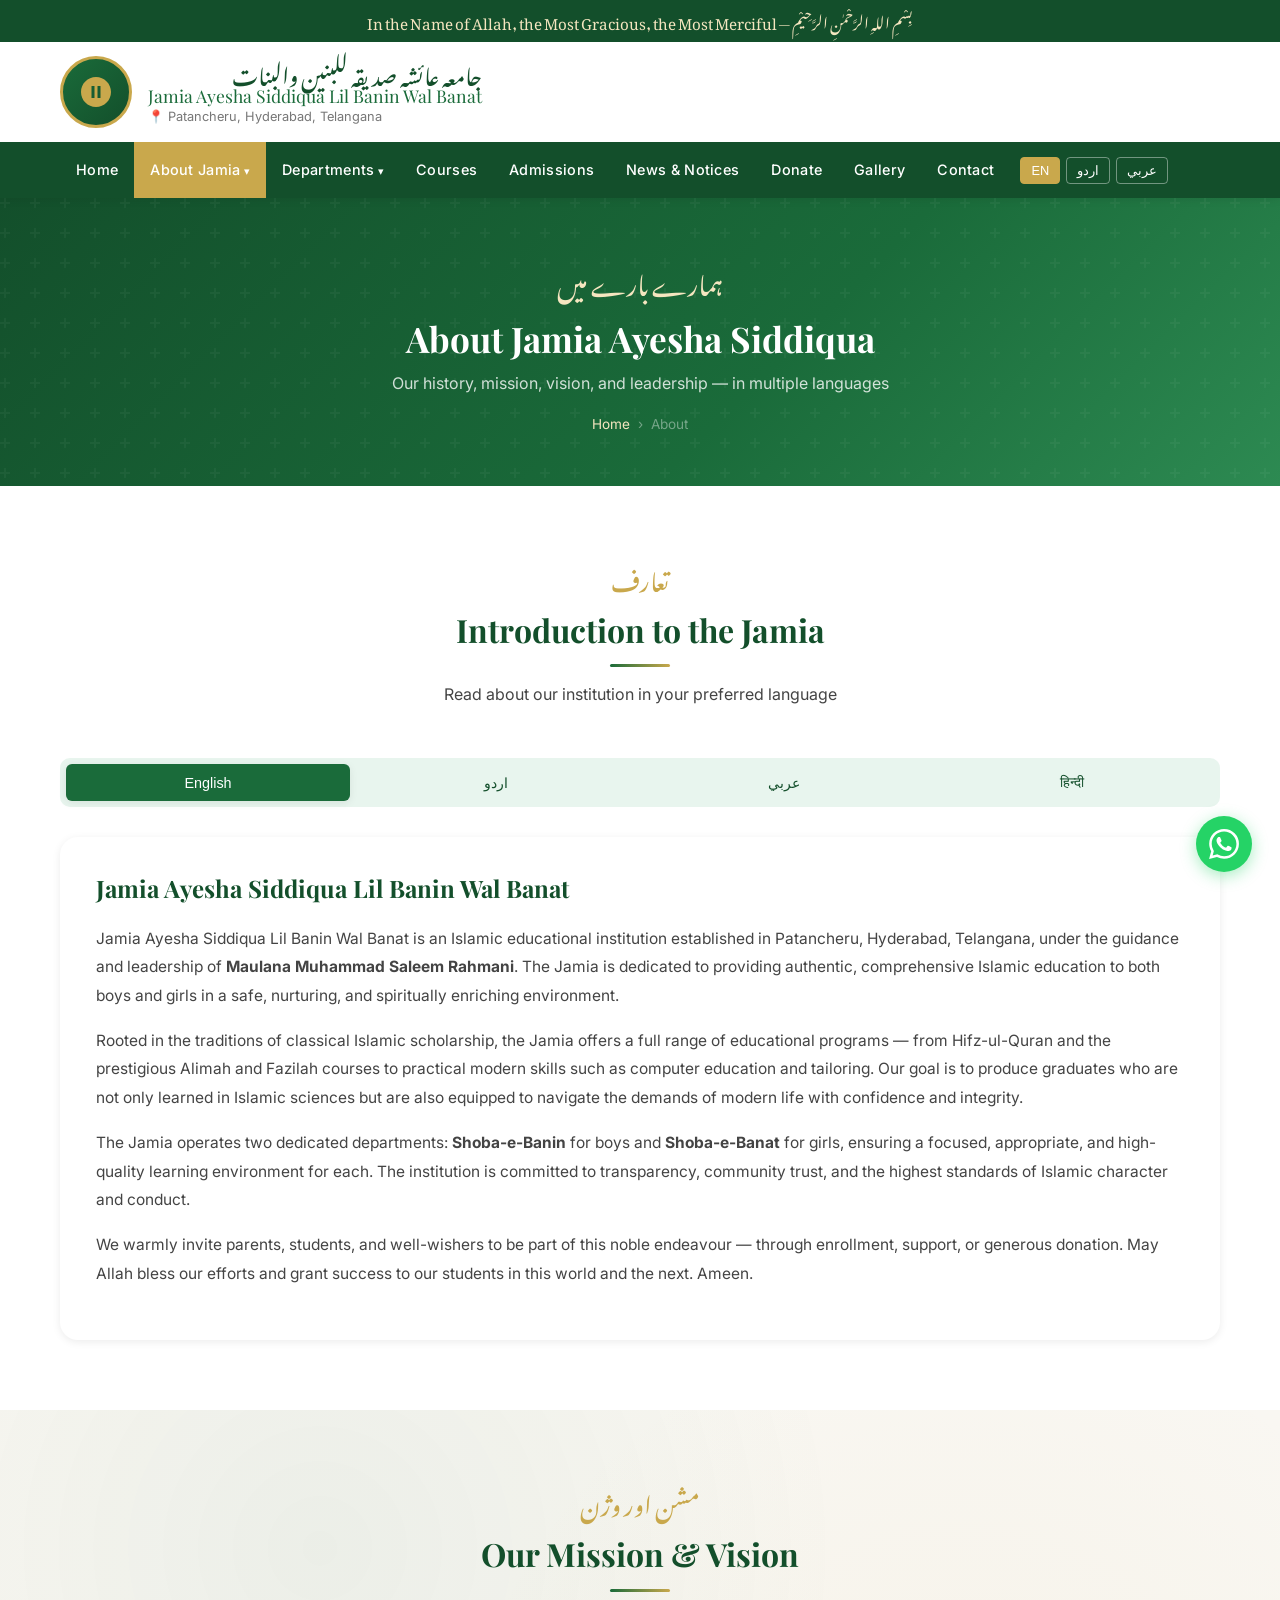
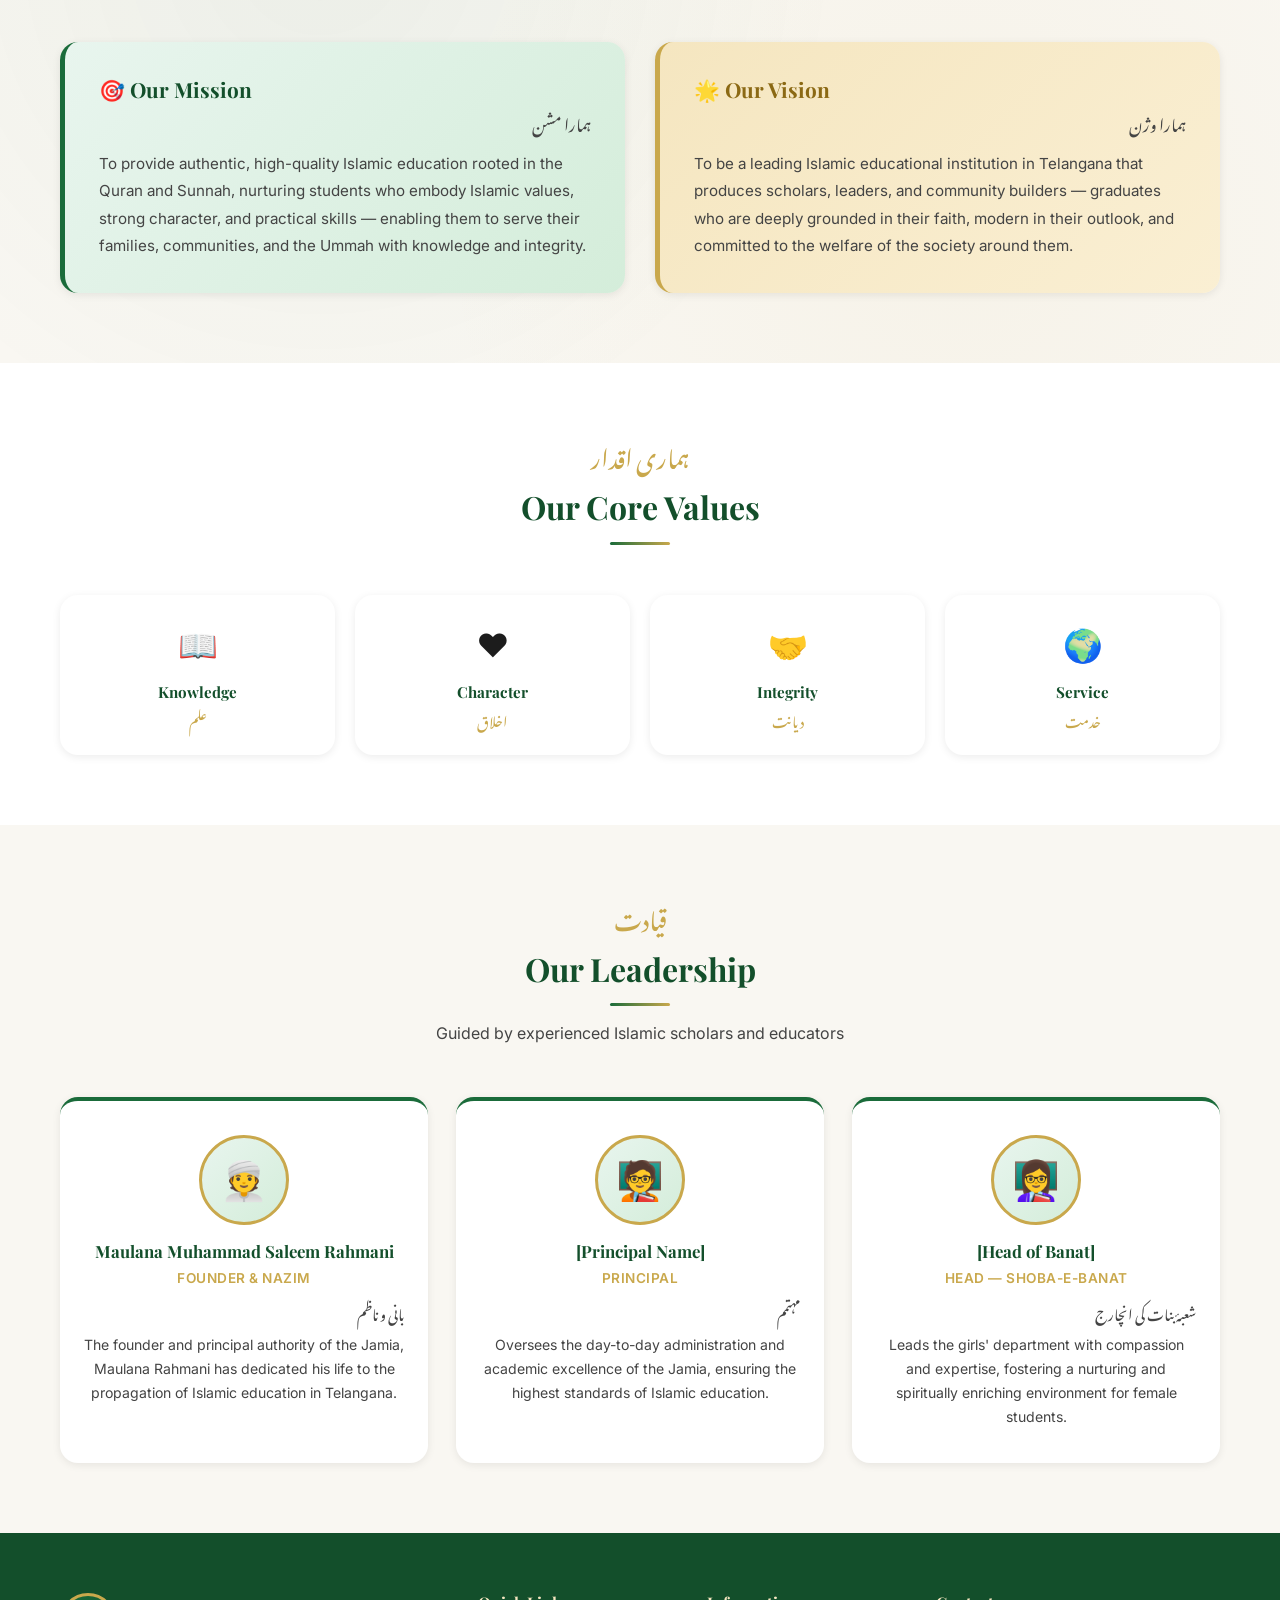
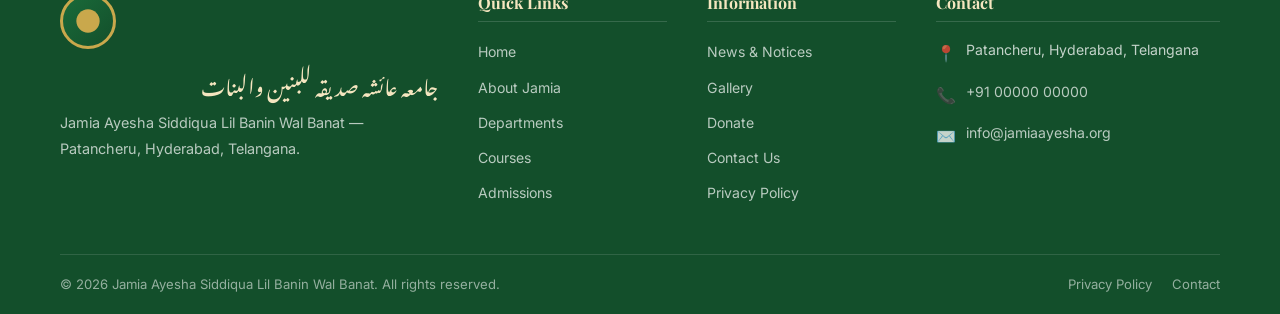
==== commit fb002de8: "feat: add full EN/UR/AR language switcher with data-i18n system across all pages" ====
--- a/about.html
+++ b/about.html
@@ -133,7 +133,7 @@
 <!-- HEADER -->
 <header class="site-header">
   <div class="header-top">
-    <p>بِسْمِ اللهِ الرَّحْمٰنِ الرَّحِيْمِ — In the Name of Allah, the Most Gracious, the Most Merciful</p>
+    <p data-i18n="bismillah">بِسْمِ اللهِ الرَّحْمٰنِ الرَّحِيْمِ — In the Name of Allah, the Most Gracious, the Most Merciful</p>
   </div>
   <div class="container">
     <div class="header-brand">
@@ -143,8 +143,8 @@
         </div>
         <div class="brand-text">
           <span class="name-urdu">جامعہ عائشہ صدیقہ للبنین والبنات</span>
-          <span class="name-en">Jamia Ayesha Siddiqua Lil Banin Wal Banat</span>
-          <span class="location">📍 Patancheru, Hyderabad, Telangana</span>
+          <span class="name-en" data-i18n="brand-name-en">Jamia Ayesha Siddiqua Lil Banin Wal Banat</span>
+          <span class="location" data-i18n="brand-location">📍 Patancheru, Hyderabad, Telangana</span>
         </div>
       </a>
     </div>
@@ -152,31 +152,32 @@
   <nav class="main-nav">
     <div class="container nav-inner">
       <ul class="nav-list" id="navList">
-        <li><a href="index.html">Home</a></li>
+        <li><a href="index.html" data-i18n="nav-home">Home</a></li>
         <li class="has-dropdown">
-          <a href="about.html" class="active">About Jamia</a>
+          <a href="about.html" class="active" data-i18n="nav-about">About Jamia</a>
           <ul class="dropdown">
-            <li><a href="about.html#intro">Introduction</a></li>
+            <li><a href="about.html#intro" data-i18n="nav-intro">Introduction</a></li>
             <li><a href="about.html#mission">Mission & Vision</a></li>
-            <li><a href="about.html#leadership">Leadership</a></li>
+            <li><a href="about.html#leadership" data-i18n="nav-leadership">Leadership</a></li>
           </ul>
         </li>
         <li class="has-dropdown">
-          <a href="departments.html">Departments</a>
+          <a href="departments.html" data-i18n="nav-departments">Departments</a>
           <ul class="dropdown">
-            <li><a href="departments.html#banin">Shoba-e-Banin (Boys)</a></li>
-            <li><a href="departments.html#banat">Shoba-e-Banat (Girls)</a></li>
+            <li><a href="departments.html#banin" data-i18n="nav-banin">Shoba-e-Banin (Boys)</a></li>
+            <li><a href="departments.html#banat" data-i18n="nav-banat">Shoba-e-Banat (Girls)</a></li>
           </ul>
         </li>
-        <li><a href="courses.html">Courses</a></li>
-        <li><a href="admissions.html">Admissions</a></li>
+        <li><a href="courses.html" data-i18n="nav-courses">Courses</a></li>
+        <li><a href="admissions.html" data-i18n="nav-admissions">Admissions</a></li>
         <li><a href="news.html">News & Notices</a></li>
-        <li><a href="donations.html">Donate</a></li>
-        <li><a href="gallery.html">Gallery</a></li>
-        <li><a href="contact.html">Contact</a></li>
+        <li><a href="donations.html" data-i18n="nav-donate">Donate</a></li>
+        <li><a href="gallery.html" data-i18n="nav-gallery">Gallery</a></li>
+        <li><a href="contact.html" data-i18n="nav-contact">Contact</a></li>
         <div class="lang-switcher">
-          <button class="lang-btn active" onclick="setLang('en')">EN</button>
-          <button class="lang-btn" onclick="setLang('ur')">اردو</button>
+          <button class="lang-btn active" data-lang="en" onclick="setLang('en')">EN</button>
+          <button class="lang-btn" data-lang="ur" onclick="setLang('ur')">اردو</button>
+          <button class="lang-btn" data-lang="ar" onclick="setLang('ar')">عربي</button>
         </div>
       </ul>
       <button class="hamburger" id="hamburger" aria-label="Toggle menu">
@@ -190,10 +191,10 @@
 <section class="page-hero">
   <div class="container">
     <span class="urdu-heading">ہمارے بارے میں</span>
-    <h1>About Jamia Ayesha Siddiqua</h1>
-    <p>Our history, mission, vision, and leadership — in multiple languages</p>
+    <h1 data-i18n="ph-about">About Jamia Ayesha Siddiqua</h1>
+    <p data-i18n="ph-about-sub">Our history, mission, vision, and leadership — in multiple languages</p>
     <div class="breadcrumb">
-      <a href="index.html">Home</a>
+      <a href="index.html" data-i18n="nav-home">Home</a>
       <span>›</span>
       <span>About</span>
     </div>
@@ -206,10 +207,10 @@
 <section class="section" id="intro">
   <div class="container">
     <div class="section-header">
-      <span class="urdu-title">تعارف</span>
-      <h2>Introduction to the Jamia</h2>
+      <span class="urdu-title" data-i18n="about-intro-title">تعارف</span>
+      <h2 data-i18n="about-intro-h2">Introduction to the Jamia</h2>
       <div class="divider"></div>
-      <p>Read about our institution in your preferred language</p>
+      <p data-i18n="about-intro-sub">Read about our institution in your preferred language</p>
     </div>
 
     <div class="tabs" role="tablist">
@@ -296,8 +297,8 @@
 <section class="section">
   <div class="container">
     <div class="section-header">
-      <span class="urdu-title">ہماری اقدار</span>
-      <h2>Our Core Values</h2>
+      <span class="urdu-title" data-i18n="about-val-title">ہماری اقدار</span>
+      <h2 data-i18n="about-val-h2">Our Core Values</h2>
       <div class="divider"></div>
     </div>
     <div class="values-grid">
@@ -331,10 +332,10 @@
 <section class="section section-alt" id="leadership">
   <div class="container">
     <div class="section-header">
-      <span class="urdu-title">قیادت</span>
-      <h2>Our Leadership</h2>
+      <span class="urdu-title" data-i18n="about-lead-title">قیادت</span>
+      <h2 data-i18n="about-lead-h2">Our Leadership</h2>
       <div class="divider"></div>
-      <p>Guided by experienced Islamic scholars and educators</p>
+      <p data-i18n="about-lead-sub">Guided by experienced Islamic scholars and educators</p>
     </div>
     <div class="leadership-grid">
       <div class="leader-card">
@@ -379,19 +380,19 @@
       <div class="footer-col">
         <h4>Quick Links</h4>
         <ul>
-          <li><a href="index.html">Home</a></li>
-          <li><a href="about.html">About Jamia</a></li>
-          <li><a href="departments.html">Departments</a></li>
-          <li><a href="courses.html">Courses</a></li>
-          <li><a href="admissions.html">Admissions</a></li>
+          <li><a href="index.html" data-i18n="nav-home">Home</a></li>
+          <li><a href="about.html" data-i18n="nav-about">About Jamia</a></li>
+          <li><a href="departments.html" data-i18n="nav-departments">Departments</a></li>
+          <li><a href="courses.html" data-i18n="nav-courses">Courses</a></li>
+          <li><a href="admissions.html" data-i18n="nav-admissions">Admissions</a></li>
         </ul>
       </div>
       <div class="footer-col">
         <h4>Information</h4>
         <ul>
           <li><a href="news.html">News & Notices</a></li>
-          <li><a href="gallery.html">Gallery</a></li>
-          <li><a href="donations.html">Donate</a></li>
+          <li><a href="gallery.html" data-i18n="nav-gallery">Gallery</a></li>
+          <li><a href="donations.html" data-i18n="nav-donate">Donate</a></li>
           <li><a href="contact.html">Contact Us</a></li>
           <li><a href="privacy.html">Privacy Policy</a></li>
         </ul>
@@ -407,7 +408,7 @@
       <p>© 2026 Jamia Ayesha Siddiqua Lil Banin Wal Banat. All rights reserved.</p>
       <div class="footer-bottom-links">
         <a href="privacy.html">Privacy Policy</a>
-        <a href="contact.html">Contact</a>
+        <a href="contact.html" data-i18n="nav-contact">Contact</a>
       </div>
     </div>
   </div>
@@ -416,6 +417,7 @@
 <a href="https://wa.me/910000000000" class="whatsapp-float" target="_blank" rel="noopener" aria-label="Chat on WhatsApp">
   <svg viewBox="0 0 24 24"><path d="M17.472 14.382c-.297-.149-1.758-.867-2.03-.967-.273-.099-.471-.148-.67.15-.197.297-.767.966-.94 1.164-.173.199-.347.223-.644.075-.297-.15-1.255-.463-2.39-1.475-.883-.788-1.48-1.761-1.653-2.059-.173-.297-.018-.458.13-.606.134-.133.298-.347.446-.52.149-.174.198-.298.298-.497.099-.198.05-.371-.025-.52-.075-.149-.669-1.612-.916-2.207-.242-.579-.487-.5-.669-.51-.173-.008-.371-.01-.57-.01-.198 0-.52.074-.792.372-.272.297-1.04 1.016-1.04 2.479 0 1.462 1.065 2.875 1.213 3.074.149.198 2.096 3.2 5.077 4.487.709.306 1.262.489 1.694.625.712.227 1.36.195 1.871.118.571-.085 1.758-.719 2.006-1.413.248-.694.248-1.289.173-1.413-.074-.124-.272-.198-.57-.347m-5.421 7.403h-.004a9.87 9.87 0 01-5.031-1.378l-.361-.214-3.741.982.998-3.648-.235-.374a9.86 9.86 0 01-1.51-5.26c.001-5.45 4.436-9.884 9.888-9.884 2.64 0 5.122 1.03 6.988 2.898a9.825 9.825 0 012.893 6.994c-.003 5.45-4.437 9.884-9.885 9.884m8.413-18.297A11.815 11.815 0 0012.05 0C5.495 0 .16 5.335.157 11.892c0 2.096.547 4.142 1.588 5.945L.057 24l6.305-1.654a11.882 11.882 0 005.683 1.448h.005c6.554 0 11.89-5.335 11.893-11.893a11.821 11.821 0 00-3.48-8.413z"/></svg>
 </a>
+<script src="js/i18n.js"></script>
 <script src="js/main.js"></script>
 </body>
 </html>
--- a/css/style.css
+++ b/css/style.css
@@ -37,12 +37,27 @@
 html { scroll-behavior: smooth; font-size: 16px; }
 
 body {
-  font-family: var(--font-en);
+  font-family: var(--page-font, var(--font-en));
   color: var(--text-dark);
   background: var(--white);
   line-height: 1.7;
   overflow-x: hidden;
 }
+
+/* RTL layout adjustments */
+[dir="rtl"] .stat-item + .stat-item { border-left: none; border-right: 1px solid var(--border); }
+[dir="rtl"] .news-card-full:hover   { transform: translateX(-4px); }
+[dir="rtl"] .about-text .urdu-quote { border-right: none; border-left: 4px solid var(--gold); padding-right: 0; padding-left: 16px; }
+[dir="rtl"] .footer-grid            { direction: rtl; }
+[dir="rtl"] .nav-list               { flex-direction: row-reverse; }
+[dir="rtl"] .footer-bottom          { flex-direction: row-reverse; }
+[dir="rtl"] .section-header         { direction: rtl; }
+[dir="rtl"] .hero-content           { text-align: right; }
+[dir="rtl"] .hero-actions           { flex-direction: row-reverse; }
+[dir="rtl"] .breadcrumb             { flex-direction: row-reverse; }
+[dir="rtl"] .form-group label       { text-align: right; }
+[dir="rtl"] .cd-item                { flex-direction: row-reverse; }
+[dir="rtl"] .footer-contact-item    { flex-direction: row-reverse; }
 
 img { max-width: 100%; height: auto; display: block; }
 a  { color: var(--green); text-decoration: none; transition: color var(--transition); }
